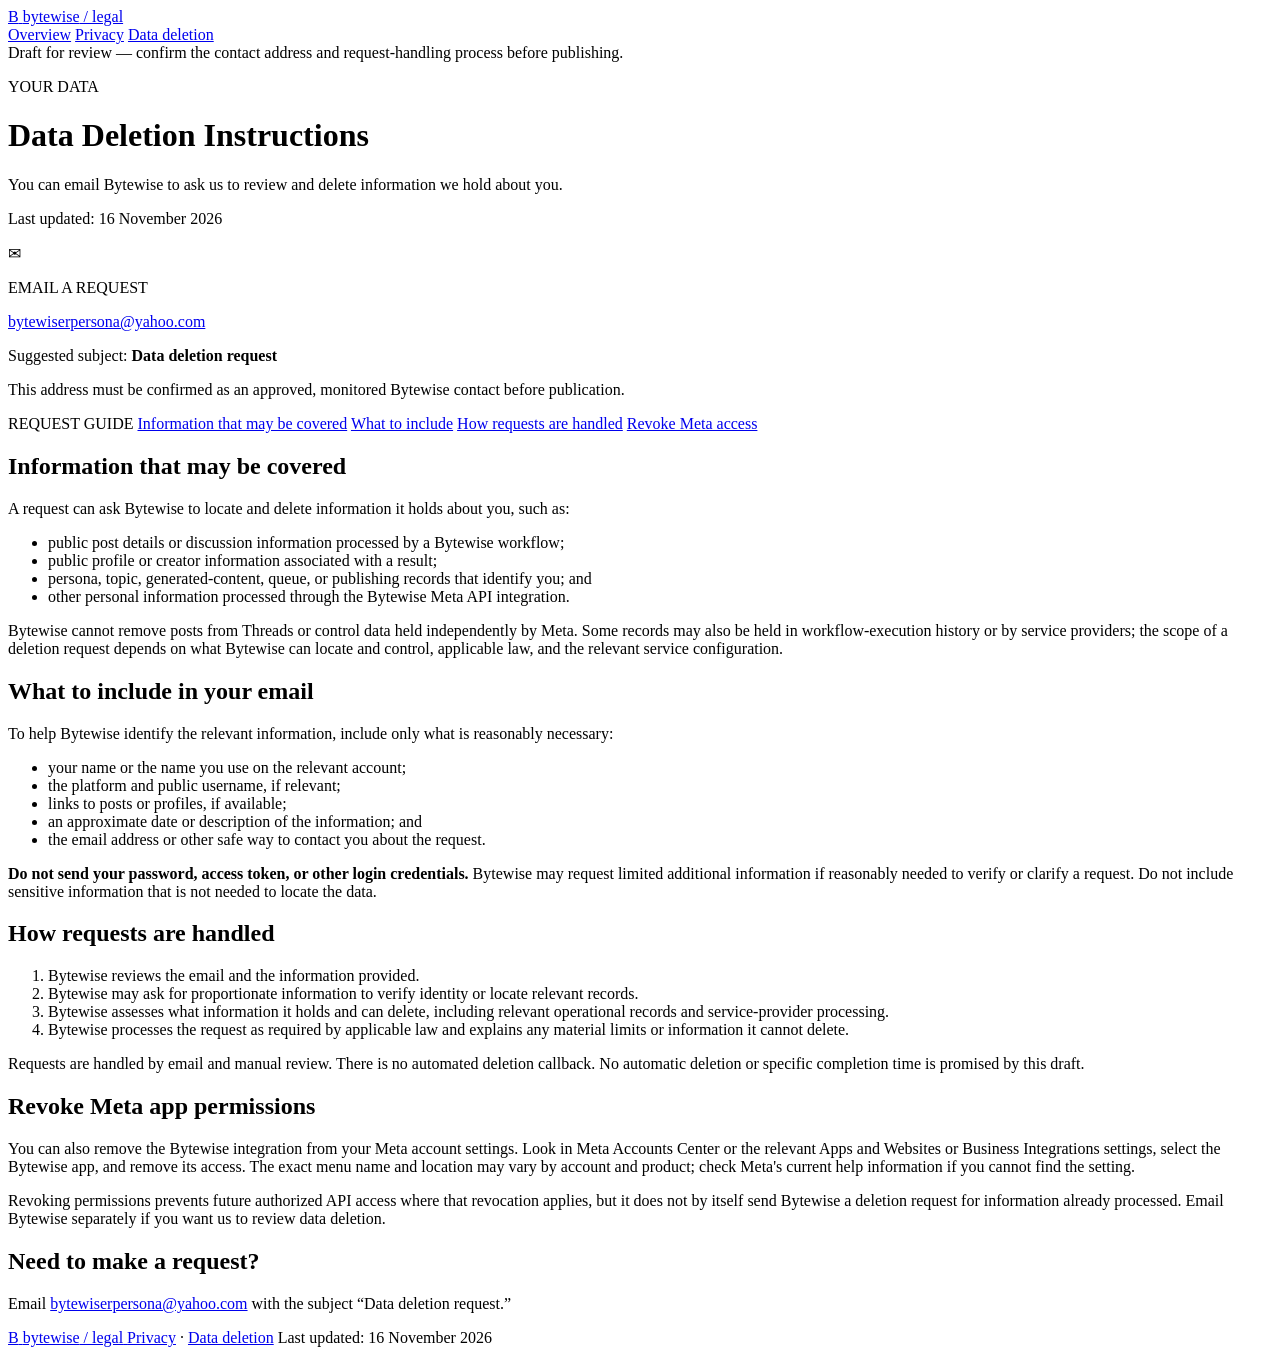
==== site/data-deletion/index.html @ 35b4c512 "Create Bytewise legal site Co-authored-by: Copilot <223556219+Copilot@users.noreply.github.com>" ====
<!doctype html>
<html lang="en">
  <head>
    <meta charset="utf-8">
    <meta name="viewport" content="width=device-width, initial-scale=1">
    <meta name="description" content="How to request deletion of data Bytewise may hold about you.">
    <meta name="theme-color" content="#f6f7f5">
    <title>Data Deletion Instructions | Bytewise</title>
    <link rel="stylesheet" href="/styles.css">
  </head>
  <body>
    <header class="site-header">
      <a class="brand" href="/" aria-label="Bytewise Legal home">
        <span class="brand-mark" aria-hidden="true">B</span>
        <span>bytewise<span class="brand-light"> / legal</span></span>
      </a>
      <nav aria-label="Main navigation">
        <a href="/">Overview</a>
        <a href="/privacy">Privacy</a>
        <a aria-current="page" href="/data-deletion">Data deletion</a>
      </nav>
    </header>

    <main class="document">
      <div class="draft-banner" role="note">
        Draft for review — confirm the contact address and request-handling
        process before publishing.
      </div>

      <div class="document-heading">
        <p class="eyebrow">YOUR DATA</p>
        <h1>Data Deletion Instructions</h1>
        <p class="document-intro">You can email Bytewise to ask us to review and delete information we hold about you.</p>
        <p class="updated">Last updated: 16 November 2026</p>
      </div>

      <div class="deletion-callout">
        <span class="callout-icon" aria-hidden="true">✉</span>
        <div>
          <p class="eyebrow">EMAIL A REQUEST</p>
          <a class="email-link" href="mailto:bytewiserpersona@yahoo.com?subject=Data%20deletion%20request">bytewiserpersona@yahoo.com</a>
          <p>Suggested subject: <strong>Data deletion request</strong></p>
          <p class="small-note">This address must be confirmed as an approved, monitored Bytewise contact before publication.</p>
        </div>
      </div>

      <div class="document-layout deletion-layout">
        <aside class="on-this-page" aria-label="On this page">
          <span>REQUEST GUIDE</span>
          <a href="#covered">Information that may be covered</a>
          <a href="#include">What to include</a>
          <a href="#process">How requests are handled</a>
          <a href="#revoke">Revoke Meta access</a>
        </aside>

        <article class="policy-content">
          <section id="covered">
            <h2>Information that may be covered</h2>
            <p>A request can ask Bytewise to locate and delete information it holds about you, such as:</p>
            <ul>
              <li>public post details or discussion information processed by a Bytewise workflow;</li>
              <li>public profile or creator information associated with a result;</li>
              <li>persona, topic, generated-content, queue, or publishing records that identify you; and</li>
              <li>other personal information processed through the Bytewise Meta API integration.</li>
            </ul>
            <p>
              Bytewise cannot remove posts from Threads or control data held
              independently by Meta. Some records may also be held in
              workflow-execution history or by service providers; the scope of
              a deletion request depends on what Bytewise can locate and
              control, applicable law, and the relevant service configuration.
            </p>
          </section>

          <section id="include">
            <h2>What to include in your email</h2>
            <p>To help Bytewise identify the relevant information, include only what is reasonably necessary:</p>
            <ul>
              <li>your name or the name you use on the relevant account;</li>
              <li>the platform and public username, if relevant;</li>
              <li>links to posts or profiles, if available;</li>
              <li>an approximate date or description of the information; and</li>
              <li>the email address or other safe way to contact you about the request.</li>
            </ul>
            <p><strong>Do not send your password, access token, or other login credentials.</strong> Bytewise may request limited additional information if reasonably needed to verify or clarify a request. Do not include sensitive information that is not needed to locate the data.</p>
          </section>

          <section id="process">
            <h2>How requests are handled</h2>
            <ol>
              <li>Bytewise reviews the email and the information provided.</li>
              <li>Bytewise may ask for proportionate information to verify identity or locate relevant records.</li>
              <li>Bytewise assesses what information it holds and can delete, including relevant operational records and service-provider processing.</li>
              <li>Bytewise processes the request as required by applicable law and explains any material limits or information it cannot delete.</li>
            </ol>
            <p>
              Requests are handled by email and manual review. There is no
              automated deletion callback. No automatic deletion or specific
              completion time is promised by this draft.
            </p>
          </section>

          <section id="revoke">
            <h2>Revoke Meta app permissions</h2>
            <p>
              You can also remove the Bytewise integration from your Meta
              account settings. Look in Meta Accounts Center or the relevant
              Apps and Websites or Business Integrations settings, select the
              Bytewise app, and remove its access. The exact menu name and
              location may vary by account and product; check Meta's current
              help information if you cannot find the setting.
            </p>
            <p>
              Revoking permissions prevents future authorized API access where
              that revocation applies, but it does not by itself send Bytewise
              a deletion request for information already processed. Email
              Bytewise separately if you want us to review data deletion.
            </p>
          </section>

          <section class="contact-strip">
            <h2>Need to make a request?</h2>
            <p>Email <a href="mailto:bytewiserpersona@yahoo.com?subject=Data%20deletion%20request">bytewiserpersona@yahoo.com</a> with the subject “Data deletion request.”</p>
          </section>
        </article>
      </div>
    </main>

    <footer class="site-footer">
      <a class="brand footer-brand" href="/">
        <span class="brand-mark" aria-hidden="true">B</span>
        <span>bytewise<span class="brand-light"> / legal</span></span>
      </a>
      <span><a href="/privacy">Privacy</a> <span aria-hidden="true">·</span> <a href="/data-deletion">Data deletion</a></span>
      <span>Last updated: 16 November 2026</span>
    </footer>
  </body>
</html>
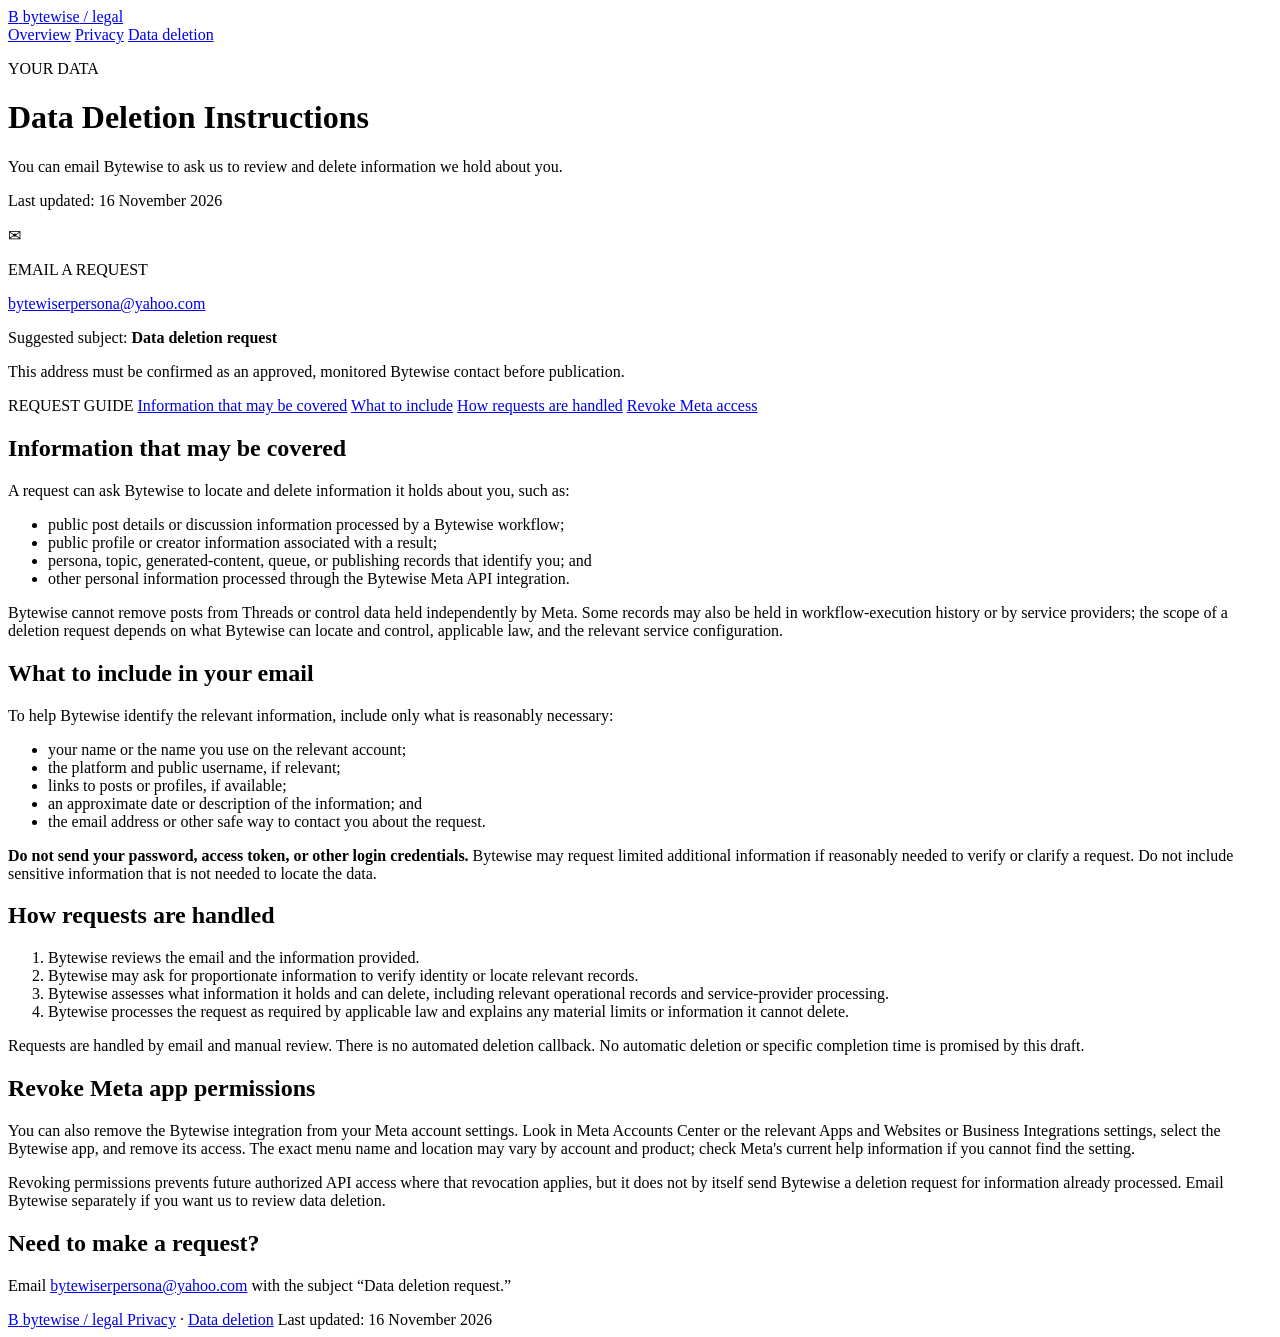
==== commit 1894b788: "Remove draft banners from legal pages Co-authored-by: Copilot <223556219+Copilot@users.noreply.githu" ====
--- a/site/data-deletion/index.html
+++ b/site/data-deletion/index.html
@@ -22,11 +22,6 @@
     </header>
 
     <main class="document">
-      <div class="draft-banner" role="note">
-        Draft for review — confirm the contact address and request-handling
-        process before publishing.
-      </div>
-
       <div class="document-heading">
         <p class="eyebrow">YOUR DATA</p>
         <h1>Data Deletion Instructions</h1>
